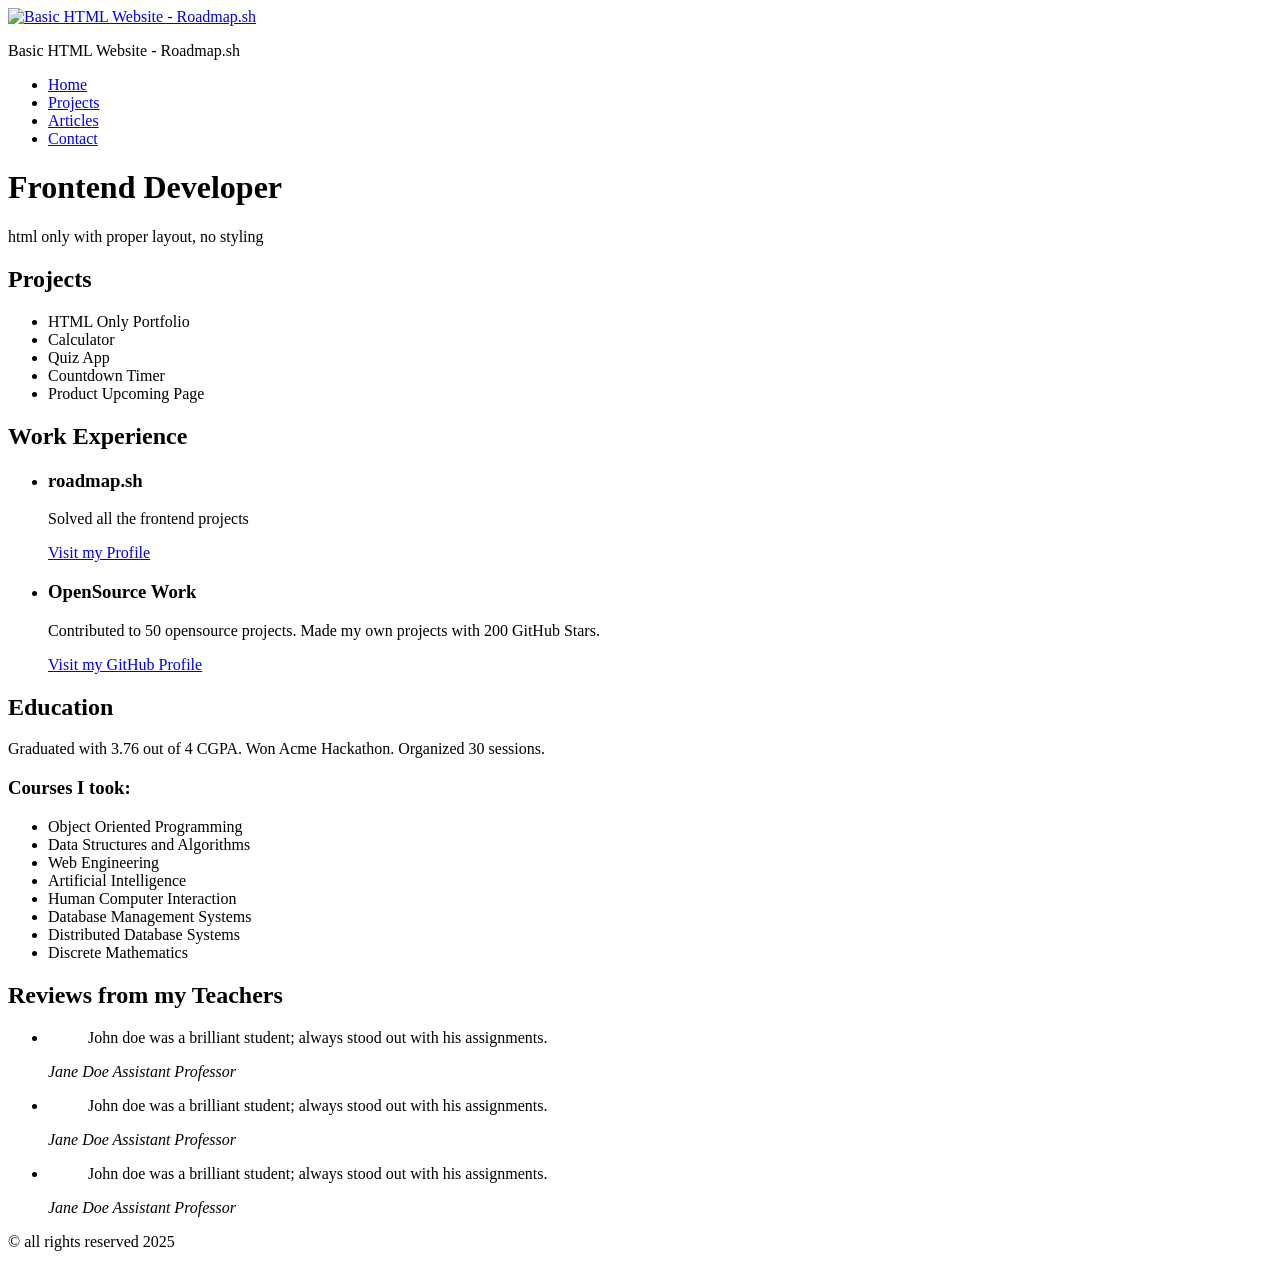
==== index.html @ 19b8723e "Add initial HTML structure and assets" ====
<!DOCTYPE html>
<html lang="en">

<head>
  <meta charset="UTF-8">
  <meta name="description" content="Basic HTML Website from Roadmap.sh frontend beginner projects">
  <meta name="viewport" content="width=device-width, initial-scale=1.0">

  <title>Basic HTML Website - Roadmap.sh</title>

  <meta property="og:title" content="Home | Basic HTML Website | Roadmap.sh">
  <meta property="og:description" content="Basic HTML Website from Roadmap.sh frontend beginner projects">
  <meta property="og:image" content="./assets/logo.svg">
  <meta property="og:url" content="http://127.0.0.1:5500/index.html">
  <meta property="og:type" content="website">

  <link rel="icon" href="assets/logo.svg">
</head>

<body>
  <header>
    <div>
      <div>
        <a href="index.html">
          <img src="assets/logo.svg" width="50" alt="Basic HTML Website - Roadmap.sh">
        </a>
        <p>Basic HTML Website - Roadmap.sh</p>
      </div>
      <nav>
        <ul>
          <li><a href="index.html">Home</a></li>
          <li><a href="pages/projects.html">Projects</a></li>
          <li><a href="pages/articles.html">Articles</a></li>
          <li><a href="pages/contact.html">Contact</a></li>
        </ul>
      </nav>
    </div>
    <div>
      <h1>Frontend Developer</h1>
      <p>html only with proper layout, no styling</p>
    </div>
  </header>
  <main>
    <section>
      <h2>Projects</h2>
      <ul>
        <li>HTML Only Portfolio</li>
        <li>Calculator</li>
        <li>Quiz App</li>
        <li>Countdown Timer</li>
        <li>Product Upcoming Page</li>
      </ul>
    </section>
    <section>
      <h2>Work Experience</h2>
      <ul>
        <li>
          <article>
            <h3>roadmap.sh</h3>
            <p>Solved all the frontend projects</p>
            <a href="#">Visit my Profile</a>
          </article>
        </li>
        <li>
          <article>
            <h3>OpenSource Work</h3>
            <p>Contributed to 50 opensource projects. Made my own projects with 200 GitHub Stars.</p>
            <a href="#">Visit my GitHub Profile</a>
          </article>
        </li>
      </ul>
    </section>
    <section>
      <h2>Education</h2>
      <article>
        <p>Graduated with 3.76 out of 4 CGPA. Won Acme Hackathon. Organized 30 sessions.</p>

        <h3>Courses I took:</h3>
        <ul>
          <li>Object Oriented Programming</li>
          <li>Data Structures and Algorithms</li>
          <li>Web Engineering</li>
          <li>Artificial Intelligence</li>
          <li>Human Computer Interaction</li>
          <li>Database Management Systems</li>
          <li>Distributed Database Systems</li>
          <li>Discrete Mathematics</li>
        </ul>
      </article>
    </section>
    <section>
      <h2>Reviews from my Teachers</h2>
      <ul>
        <li>
          <article>
            <blockquote>John doe was a brilliant student; always stood out with his assignments.</blockquote>
            <cite>Jane Doe Assistant Professor</cite>
          </article>
        </li>
        <li>
          <article>
            <blockquote>John doe was a brilliant student; always stood out with his assignments.</blockquote>
            <cite>Jane Doe Assistant Professor</cite>
          </article>
        </li>
        <li>
          <article>
            <blockquote>John doe was a brilliant student; always stood out with his assignments.</blockquote>
            <cite>Jane Doe Assistant Professor</cite>
          </article>
        </li>
      </ul>
    </section>
  </main>
  <footer>
    <p>&copy; all rights reserved 2025</p>
  </footer>
</body>

</html>
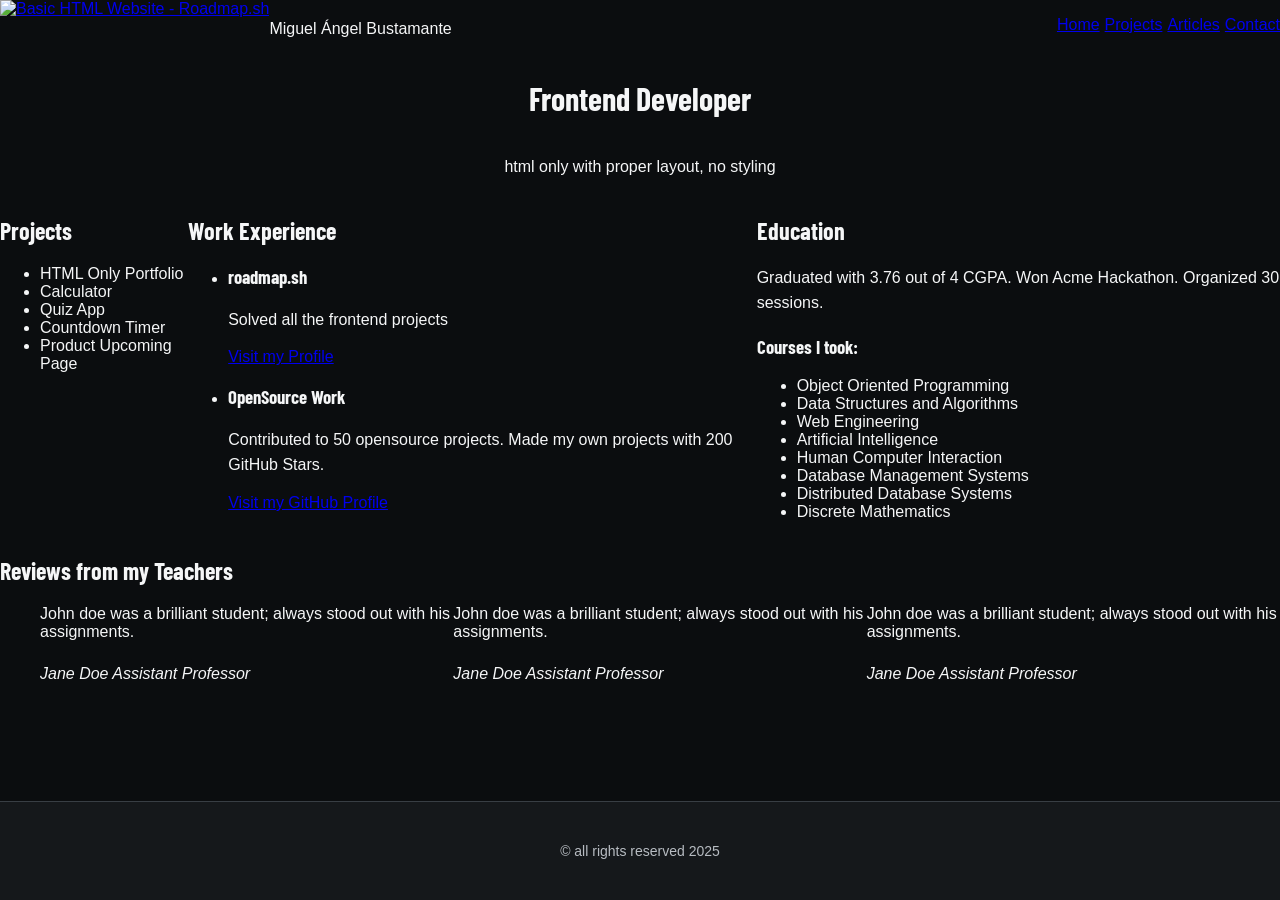
==== commit 4e3e1d88: "Update index.html and add styles.css for layout and design enhancements" ====
--- a/index.html
+++ b/index.html
@@ -15,18 +15,23 @@
   <meta property="og:type" content="website">
 
   <link rel="icon" href="assets/logo.svg">
+  <link rel="stylesheet" href="styles.css">
+
+  <link rel="preconnect" href="https://fonts.googleapis.com">
+  <link rel="preconnect" href="https://fonts.gstatic.com" crossorigin>
+  <link href="https://fonts.googleapis.com/css2?family=Barlow+Condensed:ital,wght@0,100;0,200;0,300;0,400;0,500;0,600;0,700;0,800;0,900;1,100;1,200;1,300;1,400;1,500;1,600;1,700;1,800;1,900&display=swap" rel="stylesheet">
 </head>
 
 <body>
   <header>
-    <div>
-      <div>
+    <div class="header-top">
+      <div class="header-top-left">
         <a href="index.html">
           <img src="assets/logo.svg" width="50" alt="Basic HTML Website - Roadmap.sh">
         </a>
-        <p>Basic HTML Website - Roadmap.sh</p>
+        <p>Miguel Ángel Bustamante</p>
       </div>
-      <nav>
+      <nav class="header-top-nav">
         <ul>
           <li><a href="index.html">Home</a></li>
           <li><a href="pages/projects.html">Projects</a></li>
@@ -35,81 +40,85 @@
         </ul>
       </nav>
     </div>
-    <div>
+    <div class="header-bottom">
       <h1>Frontend Developer</h1>
       <p>html only with proper layout, no styling</p>
     </div>
   </header>
   <main>
-    <section>
-      <h2>Projects</h2>
-      <ul>
-        <li>HTML Only Portfolio</li>
-        <li>Calculator</li>
-        <li>Quiz App</li>
-        <li>Countdown Timer</li>
-        <li>Product Upcoming Page</li>
-      </ul>
-    </section>
-    <section>
-      <h2>Work Experience</h2>
-      <ul>
-        <li>
-          <article>
-            <h3>roadmap.sh</h3>
-            <p>Solved all the frontend projects</p>
-            <a href="#">Visit my Profile</a>
-          </article>
-        </li>
-        <li>
-          <article>
-            <h3>OpenSource Work</h3>
-            <p>Contributed to 50 opensource projects. Made my own projects with 200 GitHub Stars.</p>
-            <a href="#">Visit my GitHub Profile</a>
-          </article>
-        </li>
-      </ul>
-    </section>
-    <section>
-      <h2>Education</h2>
-      <article>
-        <p>Graduated with 3.76 out of 4 CGPA. Won Acme Hackathon. Organized 30 sessions.</p>
-
-        <h3>Courses I took:</h3>
+    <div class="mid-container">
+      <section>
+        <h2>Projects</h2>
         <ul>
-          <li>Object Oriented Programming</li>
-          <li>Data Structures and Algorithms</li>
-          <li>Web Engineering</li>
-          <li>Artificial Intelligence</li>
-          <li>Human Computer Interaction</li>
-          <li>Database Management Systems</li>
-          <li>Distributed Database Systems</li>
-          <li>Discrete Mathematics</li>
+          <li>HTML Only Portfolio</li>
+          <li>Calculator</li>
+          <li>Quiz App</li>
+          <li>Countdown Timer</li>
+          <li>Product Upcoming Page</li>
         </ul>
-      </article>
-    </section>
+      </section>
+      <section>
+        <h2>Work Experience</h2>
+        <ul>
+          <li>
+            <article>
+              <h3>roadmap.sh</h3>
+              <p>Solved all the frontend projects</p>
+              <a href="#">Visit my Profile</a>
+            </article>
+          </li>
+          <li>
+            <article>
+              <h3>OpenSource Work</h3>
+              <p>Contributed to 50 opensource projects. Made my own projects with 200 GitHub Stars.</p>
+              <a href="#">Visit my GitHub Profile</a>
+            </article>
+          </li>
+        </ul>
+      </section>
+      <section>
+        <h2>Education</h2>
+        <article>
+          <p>Graduated with 3.76 out of 4 CGPA. Won Acme Hackathon. Organized 30 sessions.</p>
+  
+          <h3>Courses I took:</h3>
+          <ul>
+            <li>Object Oriented Programming</li>
+            <li>Data Structures and Algorithms</li>
+            <li>Web Engineering</li>
+            <li>Artificial Intelligence</li>
+            <li>Human Computer Interaction</li>
+            <li>Database Management Systems</li>
+            <li>Distributed Database Systems</li>
+            <li>Discrete Mathematics</li>
+          </ul>
+        </article>
+      </section>
+    </div>
     <section>
       <h2>Reviews from my Teachers</h2>
-      <ul>
-        <li>
-          <article>
-            <blockquote>John doe was a brilliant student; always stood out with his assignments.</blockquote>
-            <cite>Jane Doe Assistant Professor</cite>
-          </article>
-        </li>
-        <li>
-          <article>
-            <blockquote>John doe was a brilliant student; always stood out with his assignments.</blockquote>
-            <cite>Jane Doe Assistant Professor</cite>
-          </article>
-        </li>
-        <li>
-          <article>
-            <blockquote>John doe was a brilliant student; always stood out with his assignments.</blockquote>
-            <cite>Jane Doe Assistant Professor</cite>
-          </article>
-        </li>
-      </ul>
+      <div class="reviews-container">
+        <ul>
+          <li>
+            <article class="review">
+              <blockquote>John doe was a brilliant student; always stood out with his assignments.</blockquote>
+              <cite>Jane Doe Assistant Professor</cite>
+            </article>
+          </li>
+          <li>
+            <article class="review">
+              <blockquote>John doe was a brilliant student; always stood out with his assignments.</blockquote>
+              <cite>Jane Doe Assistant Professor</cite>
+            </article>
+          </li>
+          <li>
+            <article class="review">
+              <blockquote>John doe was a brilliant student; always stood out with his assignments.</blockquote>
+              <cite>Jane Doe Assistant Professor</cite>
+            </article>
+          </li>
+        </ul>
+      </div>
     </section>
   </main>
   <footer>
--- a/styles.css
+++ b/styles.css
@@ -0,0 +1,167 @@
+/* 1. Variables */
+
+:root {
+  /* Backgrounds */
+  --color-bg: #0B0D0F;
+  --color-surface: #15181B;
+  --color-card: #202428;
+
+  /* Borders and details */
+  --color-border: #383E44;
+  --color-steel: #858C93;
+  --color-silver: #D7DADD;
+
+  /* Text */
+  --color-text: #F5F6F7;
+  --color-text-muted: #B7BCC2;
+
+  /* Red Colors */
+  --color-rs-red: #E30613;
+  --color-rs-red-link: #FF4D57;
+  --color-rs-red-hover: #B50912;
+  
+  /* Typography */
+  --font-heading: "Barlow Condensed", sans-serif;
+  --font-body: "Inter", sans-serif;
+
+  /* Font weights */
+  --font-weight-regular: 400;
+  --font-weight-medium: 500;
+  --font-weight-semibold: 600;
+  --font-weight-bold: 700;
+
+  /* Font sizes */
+  --font-size-xs: 0.75rem;
+  --font-size-sm: 0.875rem;
+  --font-size-base: 1rem;
+  --font-size-lg: 1.125rem;
+  --font-size-xl: 1.25rem;
+  --font-size-2xl: 1.5rem;
+  --fotn-size-3xl: 2rem;
+
+  /* Responsive sizes */
+  --font-size-4xl: clamp(2rem, 4vw, 3rem);
+  --font-size-hero: clamp(2.5rem, 6vw, 5rem);
+  --font-size-spec: clamp(2.5rem, 4vw, 4rem);
+}
+
+:root[data-theme="light"] {
+  color-scheme: light;
+
+  /* Backgrounds */
+  --color-bg: #F5F6F7;
+  --color-surface: #FFFFFF;
+  --color-card: #FFFFFF;
+
+  /* Borders and details */
+  --color-border: #D7DADD;
+  --color-steel: #596169;
+  --color-silver: #AEB4BA;
+
+  /* Text */
+  --color-text: #15181B;
+  --color-text-muted: #4B535B;
+
+  /* Red Colors */
+  --color-rs-red: #E30613;
+  --color-rs-red-link: #C90010;
+  --color-rs-red-hover: #B50912;
+
+  /* Outline */
+  --color-border-strong: #858C93;
+}
+
+/* 2. Reset y estilos base */
+
+*,
+*::before,
+*::after {
+  box-sizing: border-box;
+}
+
+body {
+  margin: 0;
+  min-height: 100vh;
+  display: flex;
+  flex-direction: column;
+  font-family: var(--font-body);
+  font-weight: var(--font-weight-regular);
+  color: var(--color-text);
+  background-color: var(--color-bg);
+}
+
+main {
+  flex: 1;
+}
+
+h1,
+h2,
+h3 {
+  font-family: var(--font-heading);
+  font-weight: var(--font-weight-bold);
+}
+
+p {
+  line-height: 1.6;
+}
+
+button {
+  font-family: var(--font-body);
+  font-size: var(--font-size-base);
+  font-weight: var(--font-weight-semibold);
+}
+
+footer {
+  margin-top: auto;
+  padding: 1.5rem 0;
+  border-top: 1px solid var(--color-border);
+  background-color: var(--color-surface);
+  color: var(--color-text-muted);
+  text-align: center;
+  font-size: var(--font-size-sm);
+}
+
+/* 3. Layout */
+
+.header-top {
+  display: flex;
+  justify-content: space-between;
+}
+
+.header-top-left {
+  display: flex;
+}
+
+.header-top-nav ul {
+  display: flex;
+  list-style-type: none;
+  gap: 5px;
+}
+
+.header-bottom {
+  display: flex;
+  flex-direction: column;
+  align-items: center;
+}
+
+.mid-container {
+  display: flex;
+}
+
+.reviews-container ul {
+  display: flex;
+  list-style-type: none;
+}
+
+.review blockquote {
+  margin: 0;
+  padding-bottom: 1.5rem;
+}
+
+/* 5. Navegación */
+
+/* 6. Componentes */
+
+/* 7. Formulario */
+
+/* 8. Responsive */
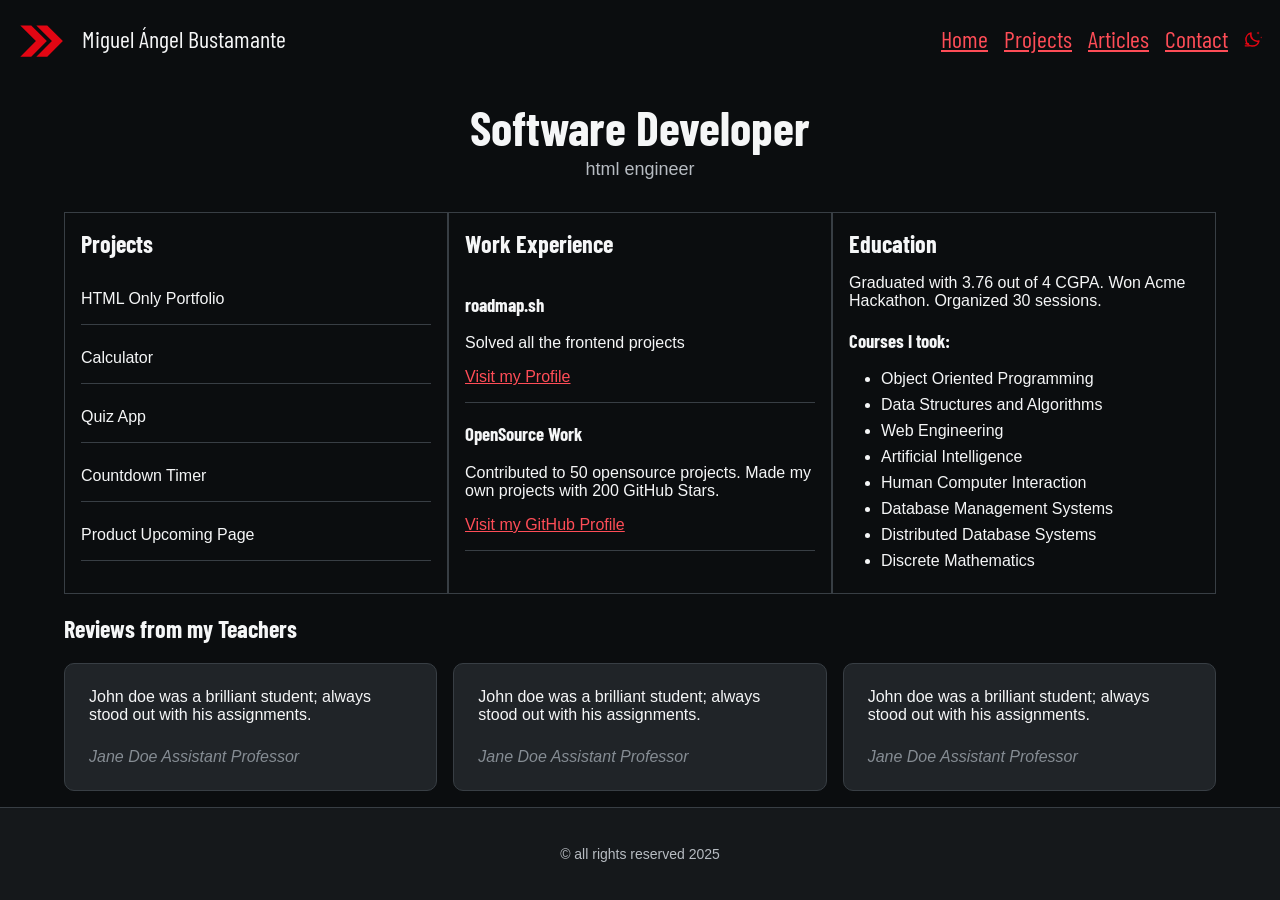
==== commit 26d7f2c9: "Add SVG icons and implement theme toggle functionality with CSS variables" ====
--- a/index.html
+++ b/index.html
@@ -1,5 +1,5 @@
 <!DOCTYPE html>
-<html lang="en">
+<html lang="en" data-theme="dark">
 
 <head>
   <meta charset="UTF-8">
@@ -14,12 +14,14 @@
   <meta property="og:url" content="http://127.0.0.1:5500/index.html">
   <meta property="og:type" content="website">
 
-  <link rel="icon" href="assets/logo.svg">
-  <link rel="stylesheet" href="styles.css">
+  <link rel="icon" href="assets/favicon.svg">
+  <link rel="stylesheet" href="css/styles.css">
 
   <link rel="preconnect" href="https://fonts.googleapis.com">
   <link rel="preconnect" href="https://fonts.gstatic.com" crossorigin>
   <link href="https://fonts.googleapis.com/css2?family=Barlow+Condensed:ital,wght@0,100;0,200;0,300;0,400;0,500;0,600;0,700;0,800;0,900;1,100;1,200;1,300;1,400;1,500;1,600;1,700;1,800;1,900&display=swap" rel="stylesheet">
+
+  <script src="js/theme.js" defer></script>
 </head>
 
 <body>
@@ -27,7 +29,7 @@
     <div class="header-top">
       <div class="header-top-left">
         <a href="index.html">
-          <img src="assets/logo.svg" width="50" alt="Basic HTML Website - Roadmap.sh">
+          <img src="assets/logo.svg" class="logo" alt="Basic HTML Website - Roadmap.sh">
         </a>
         <p>Miguel Ángel Bustamante</p>
       </div>
@@ -37,17 +39,29 @@
           <li><a href="pages/projects.html">Projects</a></li>
           <li><a href="pages/articles.html">Articles</a></li>
           <li><a href="pages/contact.html">Contact</a></li>
+          <li>
+            <button type="button" id="theme-toggle">
+              <img
+                id="theme-icon"
+                src="./assets/dark-icon.svg"
+                alt=""
+                aria-hidden="true"
+                width="30"
+                height="30"
+              >
+            </button>
+          </li>
         </ul>
       </nav>
     </div>
     <div class="header-bottom">
-      <h1>Frontend Developer</h1>
-      <p>html only with proper layout, no styling</p>
+      <h1>Software Developer</h1>
+      <p>html engineer</p>
     </div>
   </header>
-  <main>
+  <main class="container">
     <div class="mid-container">
-      <section>
+      <section class="projects mid-section">
         <h2>Projects</h2>
         <ul>
           <li>HTML Only Portfolio</li>
@@ -57,7 +71,7 @@
           <li>Product Upcoming Page</li>
         </ul>
       </section>
-      <section>
+      <section class="work-experience mid-section">
         <h2>Work Experience</h2>
         <ul>
           <li>
@@ -76,7 +90,7 @@
           </li>
         </ul>
       </section>
-      <section>
+      <section class="education mid-section">
         <h2>Education</h2>
         <article>
           <p>Graduated with 3.76 out of 4 CGPA. Won Acme Hackathon. Organized 30 sessions.</p>
--- a/css/styles.css
+++ b/css/styles.css
@@ -0,0 +1,506 @@
+/* 1. Variables */
+
+:root {
+  color-scheme: dark;
+
+  /* Backgrounds */
+  --color-bg: #0B0D0F;
+  --color-surface: #15181B;
+  --color-card: #202428;
+
+  /* Borders and details */
+  --color-border: #383E44;
+  --color-steel: #858C93;
+  --color-silver: #D7DADD;
+
+  /* Text */
+  --color-text: #F5F6F7;
+  --color-text-muted: #B7BCC2;
+
+  /* Red Colors */
+  --color-rs-red: #E30613;
+  --color-rs-red-link: #FF4D57;
+  --color-rs-red-hover: #B50912;
+  
+  /* Typography */
+  --font-heading: "Barlow Condensed", sans-serif;
+  --font-body: "Inter", sans-serif;
+
+  /* Font weights */
+  --font-weight-regular: 400;
+  --font-weight-medium: 500;
+  --font-weight-semibold: 600;
+  --font-weight-bold: 700;
+
+  /* Font sizes */
+  --font-size-xs: 0.75rem;
+  --font-size-sm: 0.875rem;
+  --font-size-base: 1rem;
+  --font-size-lg: 1.125rem;
+  --font-size-xl: 1.25rem;
+  --font-size-2xl: 1.5rem;
+  --fotn-size-3xl: 2rem;
+
+  /* Responsive sizes */
+  --font-size-4xl: clamp(2rem, 4vw, 3rem);
+  --font-size-hero: clamp(2.5rem, 6vw, 5rem);
+  --font-size-spec: clamp(2.5rem, 4vw, 4rem);
+
+  /* Layout */
+  --container-width: 1200px;
+  --page-padding: 1.5rem;
+}
+
+:root[data-theme="light"] {
+  color-scheme: light;
+
+  /* Backgrounds */
+  --color-bg: #F5F6F7;
+  --color-surface: #FFFFFF;
+  --color-card: #FFFFFF;
+
+  /* Borders and details */
+  --color-border: #D7DADD;
+  --color-steel: #596169;
+  --color-silver: #AEB4BA;
+
+  /* Text */
+  --color-text: #15181B;
+  --color-text-muted: #4B535B;
+
+  /* Red Colors */
+  --color-rs-red: #E30613;
+  --color-rs-red-link: #C90010;
+  --color-rs-red-hover: #B50912;
+
+  /* Outline */
+  --color-border-strong: #858C93;
+}
+
+/* 2. Reset y estilos base */
+
+*,
+*::before,
+*::after {
+  box-sizing: border-box;
+}
+
+body {
+  margin: 0;
+  min-height: 100vh;
+  display: flex;
+  flex-direction: column;
+  font-family: var(--font-body);
+  font-weight: var(--font-weight-regular);
+  color: var(--color-text);
+  background-color: var(--color-bg);
+}
+
+main {
+  flex: 1;
+}
+
+h1,
+h2,
+h3 {
+  font-family: var(--font-heading);
+  font-weight: var(--font-weight-bold);
+}
+
+button {
+  font-family: var(--font-body);
+  font-size: var(--font-size-base);
+  font-weight: var(--font-weight-semibold);
+}
+
+footer {
+  margin-top: auto;
+  padding: 1.5rem 0;
+  border-top: 1px solid var(--color-border);
+  background-color: var(--color-surface);
+  color: var(--color-text-muted);
+  text-align: center;
+  font-size: var(--font-size-sm);
+}
+
+a {
+  color: var(--color-rs-red-link);
+}
+
+a:hover {
+  color: var(--color-rs-red-hover);
+}
+
+/* 3. Layout */
+
+.container {
+  width: 100%;
+  max-width: var(--container-width);
+  margin-inline: auto;
+  padding-inline: var(--page-padding);
+}
+
+.logo {
+  width: 50px;
+  margin: 1rem;
+}
+
+#theme-toggle {
+  background: transparent;
+  border: none;
+  padding: 0;
+  cursor: pointer;
+  display: inline-flex;
+  align-items: center;
+  justify-content: center;
+}
+
+#theme-toggle img {
+  display: block;
+  width: 1.25rem;
+  height: 1.25rem;
+  flex-shrink: 0;
+}
+
+.header-top {
+  display: flex;
+  justify-content: space-between;
+  font-family: var(--font-heading);
+  font-size: var(--font-size-2xl);
+}
+
+.header-top-left {
+  display: flex;
+}
+
+.header-top-nav ul {
+  display: flex;
+  list-style-type: none;
+  gap: 1rem;
+  padding-right: 1rem;
+}
+
+.header-bottom {
+  display: flex;
+  flex-direction: column;
+  align-items: center;
+}
+
+.header-bottom h1 {
+  font-size: var(--font-size-4xl);
+  margin: 1rem 0 0;
+  line-height: 1;
+}
+
+.header-bottom p {
+  margin: 0.5rem 0 2rem;
+  font-size: var(--font-size-lg);
+  color: var(--color-text-muted);
+}
+
+.mid-container {
+  display: flex;
+}
+
+.reviews-container ul {
+  display: flex;
+  list-style-type: none;
+  gap: 1rem;
+  padding: 0;
+}
+
+.review blockquote {
+  margin: 0;
+  padding-bottom: 1.5rem;
+}
+
+.review cite {
+  color: var(--color-steel)
+}
+
+.review {
+  background-color: var(--color-card);
+  padding: 1.5rem;
+  border-radius: 10px;
+  border: 1px solid var(--color-border)
+}
+
+.mid-section {
+  flex: 1;
+}
+
+.mid-section h2 {
+  margin: 0;
+}
+
+.projects {
+  border: 1px solid var(--color-border);
+  padding: 1rem;
+}
+
+
+.projects ul {
+  display: flex;
+  margin-top: 2rem;
+  flex-direction: column;
+  list-style-type: none;
+  padding: 0;
+  gap: 1.5rem;
+}
+
+.projects ul li {
+  padding-bottom: 1rem;
+  border-bottom: 1px solid var(--color-border);
+}
+
+.work-experience {
+  border: 1px solid var(--color-border);
+  padding: 1rem;
+}
+
+.work-experience ul {
+  display: flex;
+  flex-direction: column;
+  list-style-type: none;
+  padding: 0;
+}
+
+.work-experience ul li {
+  padding-bottom: 1rem;
+  border-bottom: 1px solid var(--color-border);
+}
+
+.education {
+  border: 1px solid var(--color-border);
+  padding: 1rem;
+}
+
+.education ul {
+  display: flex;
+  flex-direction: column;
+  padding-left: 2rem;
+  margin: 0;
+  gap: 0.5rem;
+}
+
+/* 5. Navegación */
+
+/* 6. Componentes */
+
+/* 7. Formulario */
+
+.contact-form {
+  background-color: var(--color-card);
+  border: 1px solid var(--color-border);
+  border-radius: 10px;
+  padding: 1.5rem;
+  width: min(100% - 3rem, 600px);
+  margin: 2rem auto;
+  display: flex;
+  flex-direction: column;
+  gap: 1.5rem;
+}
+
+.form-group {
+  display: flex;
+  flex-direction: column;
+  gap: 0.5rem;
+}
+
+.form-label {
+  font-family: var(--font-body);
+  font-size: var(--font-size-sm);
+  font-weight: var(--font-weight-semibold);
+  color: var(--color-text);
+}
+
+.form-input,
+.form-textarea {
+  font-family: var(--font-body);
+  font-size: var(--font-size-base);
+  font-weight: var(--font-weight-regular);
+  color: var(--color-text);
+  background-color: var(--color-surface);
+  border: 1px solid var(--color-border);
+  border-radius: 8px;
+  padding: 0.75rem 1rem;
+  width: 100%;
+}
+
+.form-input::placeholder,
+.form-textarea::placeholder {
+  color: var(--color-text-muted);
+}
+
+.form-input:focus,
+.form-textarea:focus {
+  outline: none;
+  border-color: var(--color-rs-red);
+  box-shadow: 0 0 0 2px color-mix(in srgb, var(--color-rs-red) 25%, transparent);
+}
+
+.form-textarea {
+  min-height: 150px;
+  resize: vertical;
+}
+
+.form-button {
+  background-color: var(--color-rs-red);
+  color: #fff;
+  border: none;
+  border-radius: 8px;
+  padding: 0.75rem 1rem;
+  cursor: pointer;
+}
+
+.form-button:hover {
+  background-color: var(--color-rs-red-hover);
+}
+
+/* 8. Responsive */
+
+/* Tablets and mobiles */
+@media (max-width: 768px) {
+  
+  :root {
+    --page-padding: 1rem;
+  }
+
+  .header-top {
+    flex-direction: column;
+    align-items: center;
+    gap: 1rem;
+    padding-inline: var(--page-padding);
+  }
+
+  .header-top-left {
+    align-items: center;
+    justify-content: center;
+    gap: 0.75rem;
+  }
+
+  .header-top-left p {
+    margin: 0;
+    text-align: center;
+  }
+
+  .logo {
+    width: 42px;
+    margin: 0.5rem 0;
+  }
+
+  .header-top-nav {
+    width: 100%;
+  }
+
+  .header-top-nav ul {
+    display: flex;
+    flex-direction: row;
+    flex-wrap: wrap;
+    justify-content: center;
+    align-items: center;
+    gap: 0.5rem 1rem;
+    list-style: none;
+    padding: 0;
+    margin: 0;
+  }
+
+  .header-top-nav li {
+    text-align: center;
+    border-top: 1px solid var(--color-border);
+  }
+
+  .header-top-nav li:last-child {
+    flex-basis: 100%;
+    display: flex;
+    justify-content: center;
+    padding: 0.5rem 0;
+  }
+
+  .header-top-nav a {
+    display: block;
+    padding: 0.5rem 0;
+  }
+
+  .header-top-nav li:last-child {
+    flex: 0 0 100%;
+    display: flex;
+    justify-content: center;
+    border-top: none;
+    padding: 0.25rem 0 0.5rem;
+  }
+
+  .header-bottom {
+    padding-inline: var(--page-padding);
+    text-align: center;
+  }
+
+  .header-bottom h1 {
+    font-size: clamp(2rem, 8vw, 3rem);
+  }
+
+  .mid-container {
+    flex-direction: column;
+    gap: 1rem;
+  }
+
+  .mid-section {
+    flex: 0 1 auto;
+    min-width: 0;
+  }
+
+  .reviews-container {
+    margin-bottom: 1rem;
+  }
+
+  .reviews-container ul {
+    flex-direction: column;
+    gap: 1rem;
+    padding: 0;
+    margin: 1rem 0 0;
+  }
+
+  .reviews-container li {
+    min-width: 0;
+  }
+
+  .review {
+    padding: 1rem;
+  }
+
+  footer {
+    padding-inline: var(--page-padding);
+  }
+}
+
+/* Narrow mobiles */
+@media (max-width: 480px) {
+
+  :root {
+    --page-padding: 0.875rem;
+  }
+
+  .header-top-left {
+    flex-direction: column;
+    gap: 0.25rem;
+  }
+
+  .header-top-left p {
+    font-size: var(--font-size-base);
+  }
+
+  .projects,
+  .work-experience,
+  .education {
+    padding: 0.875rem;
+  }
+
+  .review {
+    padding: 0.875rem;
+  }
+
+  .header-bottom h1 {
+    font-size: clamp(1.9rem, 9vh, 2.5rem);
+  }
+
+}
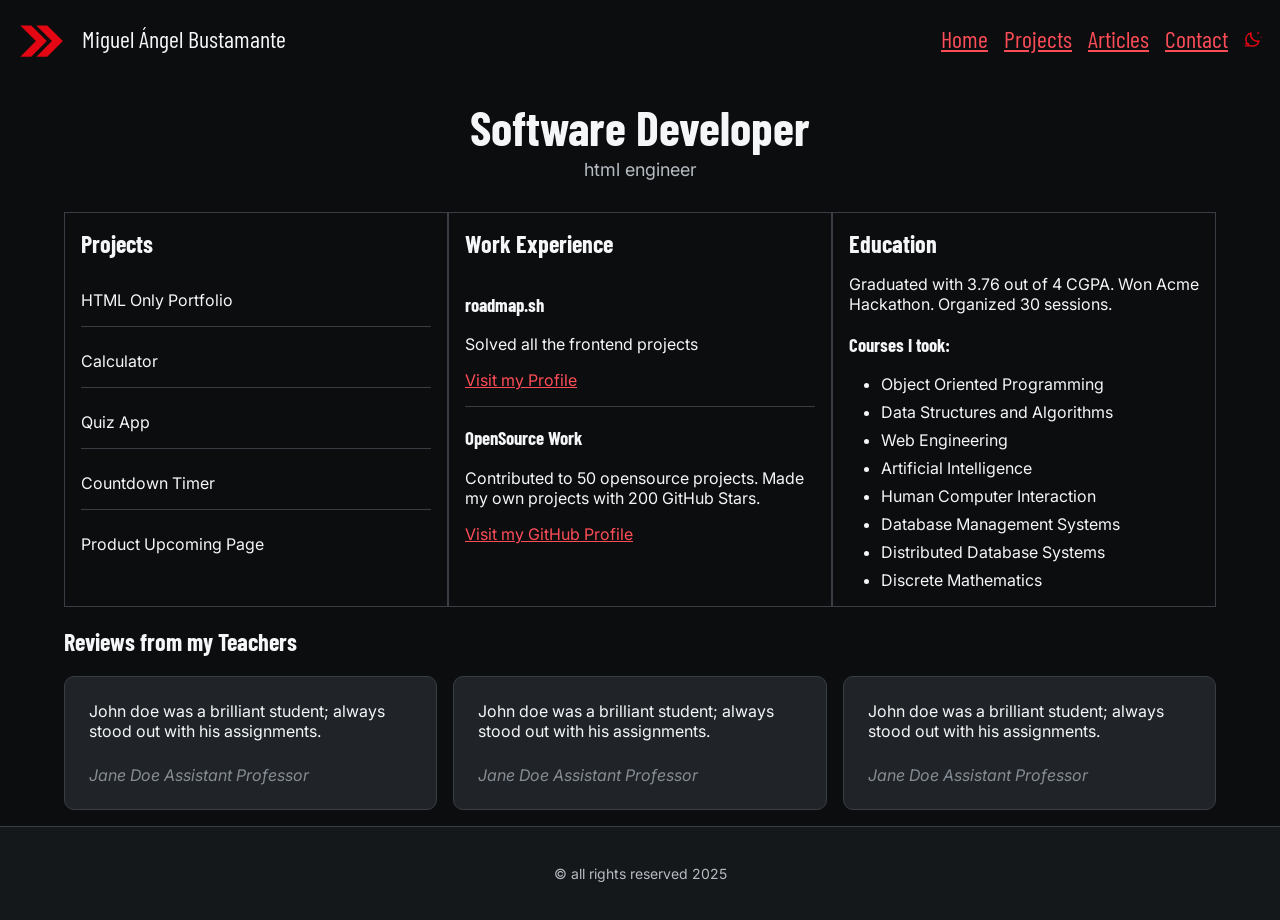
==== commit e0d29628: "Fix typos, update theme toggle button accessibility, and enhance layout styles" ====
--- a/index.html
+++ b/index.html
@@ -19,7 +19,7 @@
 
   <link rel="preconnect" href="https://fonts.googleapis.com">
   <link rel="preconnect" href="https://fonts.gstatic.com" crossorigin>
-  <link href="https://fonts.googleapis.com/css2?family=Barlow+Condensed:ital,wght@0,100;0,200;0,300;0,400;0,500;0,600;0,700;0,800;0,900;1,100;1,200;1,300;1,400;1,500;1,600;1,700;1,800;1,900&display=swap" rel="stylesheet">
+  <link href="https://fonts.googleapis.com/css2?family=Barlow+Condensed:ital,wght@0,100;0,200;0,300;0,400;0,500;0,600;0,700;0,800;0,900;1,100;1,200;1,300;1,400;1,500;1,600;1,700;1,800;1,900&family=Inter:ital,opsz,wght@0,14..32,100..900;1,14..32,100..900&display=swap" rel="stylesheet">
 
   <script src="js/theme.js" defer></script>
 </head>
@@ -40,7 +40,7 @@
           <li><a href="pages/articles.html">Articles</a></li>
           <li><a href="pages/contact.html">Contact</a></li>
           <li>
-            <button type="button" id="theme-toggle">
+            <button type="button" id="theme-toggle" aria-label="Change theme">
               <img
                 id="theme-icon"
                 src="./assets/dark-icon.svg"
--- a/css/styles.css
+++ b/css/styles.css
@@ -39,7 +39,7 @@
   --font-size-lg: 1.125rem;
   --font-size-xl: 1.25rem;
   --font-size-2xl: 1.5rem;
-  --fotn-size-3xl: 2rem;
+  --font-size-3xl: 2rem;
 
   /* Responsive sizes */
   --font-size-4xl: clamp(2rem, 4vw, 3rem);
@@ -253,6 +253,10 @@
   border-bottom: 1px solid var(--color-border);
 }
 
+.projects ul li:last-child {
+  border-bottom: none;
+}
+
 .work-experience {
   border: 1px solid var(--color-border);
   padding: 1rem;
@@ -270,6 +274,10 @@
   border-bottom: 1px solid var(--color-border);
 }
 
+.work-experience ul li:last-child {
+  border-bottom: none;
+}
+
 .education {
   border: 1px solid var(--color-border);
   padding: 1rem;
@@ -283,11 +291,7 @@
   gap: 0.5rem;
 }
 
-/* 5. Navegación */
-
-/* 6. Componentes */
-
-/* 7. Formulario */
+/* 4. Formulario */
 
 .contact-form {
   background-color: var(--color-card);
@@ -357,7 +361,7 @@
   background-color: var(--color-rs-red-hover);
 }
 
-/* 8. Responsive */
+/* 5. Responsive */
 
 /* Tablets and mobiles */
 @media (max-width: 768px) {
@@ -411,18 +415,6 @@
   }
 
   .header-top-nav li:last-child {
-    flex-basis: 100%;
-    display: flex;
-    justify-content: center;
-    padding: 0.5rem 0;
-  }
-
-  .header-top-nav a {
-    display: block;
-    padding: 0.5rem 0;
-  }
-
-  .header-top-nav li:last-child {
     flex: 0 0 100%;
     display: flex;
     justify-content: center;
@@ -430,6 +422,11 @@
     padding: 0.25rem 0 0.5rem;
   }
 
+  .header-top-nav a {
+    display: block;
+    padding: 0.5rem 0;
+  }
+
   .header-bottom {
     padding-inline: var(--page-padding);
     text-align: center;
@@ -500,7 +497,7 @@
   }
 
   .header-bottom h1 {
-    font-size: clamp(1.9rem, 9vh, 2.5rem);
+    font-size: clamp(1.9rem, 9vw, 2.5rem);
   }
 
 }
